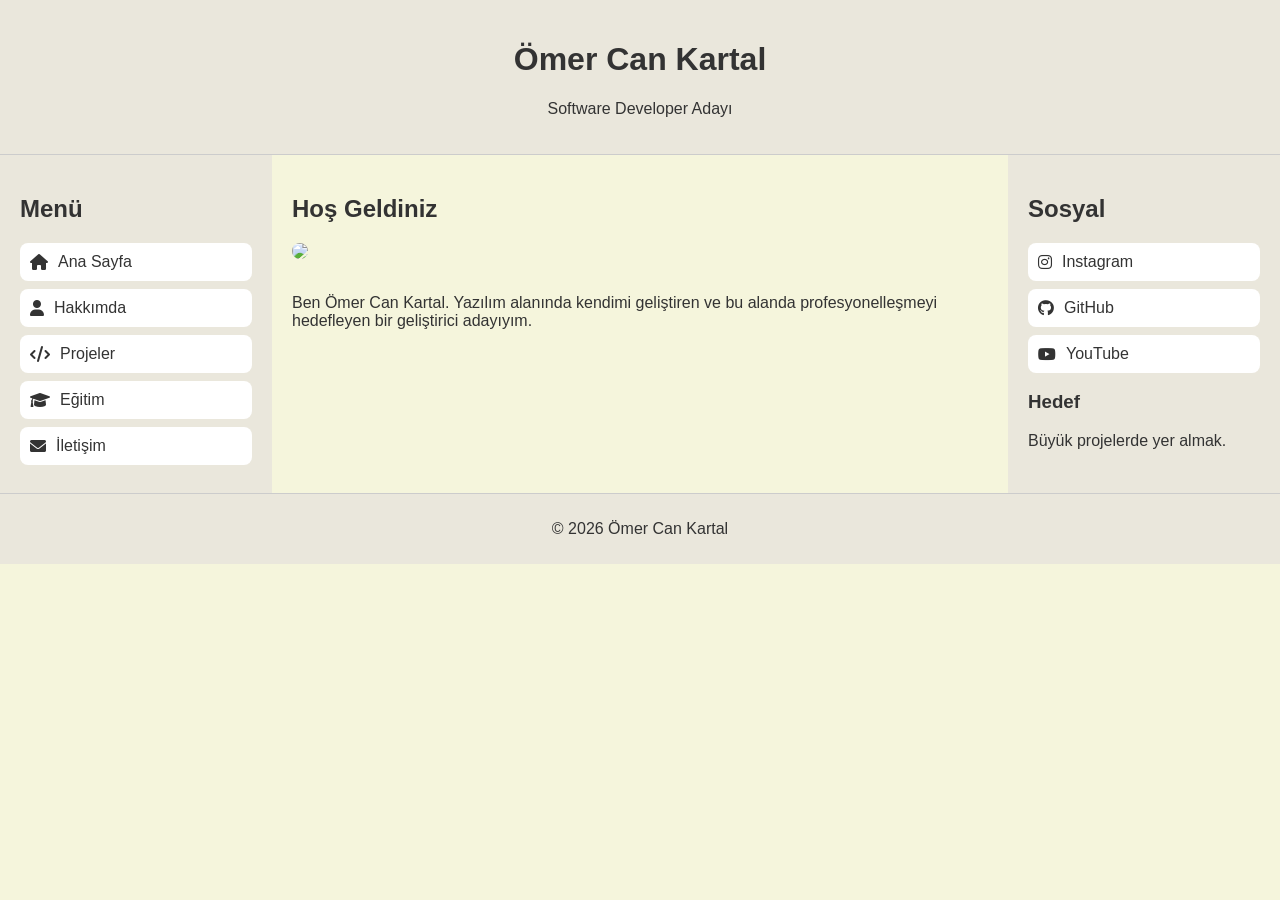
==== index.html @ f3647ea5 "Add files via upload" ====
<!doctype html>
<html lang="tr">
  <head>
    <meta charset="UTF-8" />
    <title>Ömer Can Kartal</title>
    <link rel="stylesheet" href="style.css" />

    <link
      rel="stylesheet"
      href="https://cdnjs.cloudflare.com/ajax/libs/font-awesome/6.0.0/css/all.min.css"
    />
    <meta name="viewport" content="width=device-width, initial-scale=1.0" />
  </head>

  <body>
    <div class="header">
      <h1>Ömer Can Kartal</h1>
      <p>Software Developer Adayı</p>
    </div>

    <div class="container">
      <!--! sol -->
      <div class="sidebar left">
        <h2>Menü</h2>

        <a href="index.html"><i class="fas fa-home"></i> Ana Sayfa</a>
        <a href="about.html"><i class="fas fa-user"></i> Hakkımda</a>
        <a href="projects.html"><i class="fas fa-code"></i> Projeler</a>
        <a href="education.html"
          ><i class="fas fa-graduation-cap"></i> Eğitim</a
        >
        <a href="contact.html"><i class="fas fa-envelope"></i> İletişim</a>
      </div>

      <div class="content">
        <h2>Hoş Geldiniz</h2>

        <img src="Resimler/foto.jpg" class="profile" />

        <p>
          Ben Ömer Can Kartal. Yazılım alanında kendimi geliştiren ve bu alanda
          profesyonelleşmeyi hedefleyen bir geliştirici adayıyım.
        </p>
      </div>

      <div class="sidebar right">
        <h2>Sosyal</h2>

        <a href="https://www.instagram.com/omercankrtl0/"
          ><i class="fab fa-instagram"></i> Instagram</a
        >
        <a href="https://github.com/omerkartal399r-prog"
          ><i class="fab fa-github"></i> GitHub</a
        >
        <a href="https://www.youtube.com/@Omercankartalll"
          ><i class="fab fa-youtube"></i> YouTube</a
        >

        <h3>Hedef</h3>
        <p>Büyük projelerde yer almak.</p>
      </div>
    </div>

    <div class="footer">
      <p>© 2026 Ömer Can Kartal</p>
    </div>
  </body>
</html>
---- style.css ----
body {
  margin: 0;
  font-family: Arial, sans-serif;
  background: #f5f5dc;
  color: #333;
}

/*! haader */
.header {
  text-align: center;
  padding: 20px;
  background: #eae7dc;
  border-bottom: 1px solid #ccc;
}

/* ! layout */
.container {
  display: flex;
}

/* !Sidebar */
.sidebar {
  width: 20%;
  padding: 20px;
  background: #eae7dc;
}

/* !Concent */
.content {
  width: 60%;
  padding: 20px;
}

/* ! footer */
.footer {
  text-align: center;
  padding: 10px;
  background: #eae7dc;
  border-top: 1px solid #ccc;
}

/* !menu */
.sidebar a {
  display: flex;
  align-items: center;
  gap: 10px;
  padding: 10px;
  margin: 8px 0;
  background: #ffffff;
  border-radius: 8px;
  color: #333;
  text-decoration: none;
  transition: 0.3s;
}

.sidebar a:hover {
  background: #d6ccc2;
}

/* ! aktif sayfa */
.active {
  background: #bfa27a;
  color: white !important;
}

/* !Icon */
.sidebar i {
  font-size: 16px;
}

/*! Fotoğraf */
.profile {
  width: 150px;
  border-radius: 50%;
  margin-bottom: 15px;
}

/* ! kartlar */
.card,
.project-card,
.edu-card {
  background: #ffffff;
  padding: 20px;
  margin-bottom: 20px;
  border-radius: 10px;
  border: 1px solid #ddd;
  transition: 0.3s;
}

.card:hover,
.project-card:hover,
.edu-card:hover {
  transform: translateY(-3px);
}

/* ! form */
input,
textarea {
  width: 100%;
  padding: 10px;
  margin-top: 10px;
  border-radius: 5px;
  border: 1px solid #ccc;
}

input[type="submit"] {
  background: #bfa27a;
  color: white;
  border: none;
  cursor: pointer;
}

input[type="submit"]:hover {
  background: #a68a64;
}

/*! Tam tablet uyumlulupu */
@media screen and (max-width: 900px) {
  .container {
    flex-direction: column;
  }

  .sidebar,
  .content {
    width: 100%;
  }
}

/* !Tam telefon uyunluluğu */
@media screen and (max-width: 600px) {
  .header h1 {
    font-size: 22px;
  }

  .sidebar {
    text-align: center;
  }

  .sidebar a {
    justify-content: center;
    font-size: 14px;
    padding: 10px;
  }

  .content {
    padding: 15px;
  }

  .profile {
    width: 120px;
  }
}

/*! Tablet Optimizasyonu */
@media screen and (max-width: 900px) {
  .container {
    flex-direction: column;
  }

  .sidebar,
  .content {
    width: 100%;
  }
}
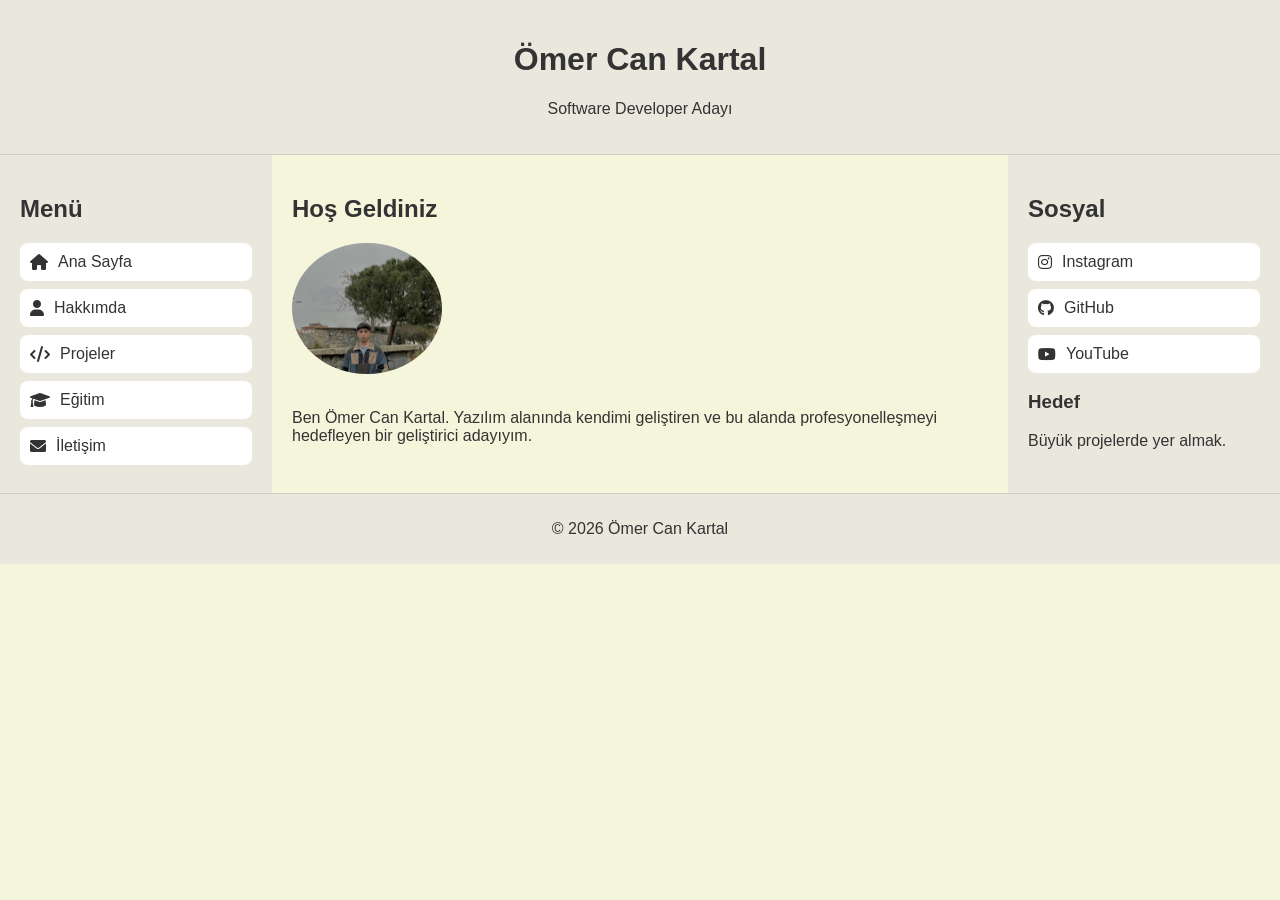
==== commit 30080169: "Update index.html" ====
--- a/index.html
+++ b/index.html
@@ -35,7 +35,7 @@
       <div class="content">
         <h2>Hoş Geldiniz</h2>
 
-        <img src="Resimler/foto.jpg" class="profile" />
+        <img src="./foto.jpg" class="profile" />
 
         <p>
           Ben Ömer Can Kartal. Yazılım alanında kendimi geliştiren ve bu alanda
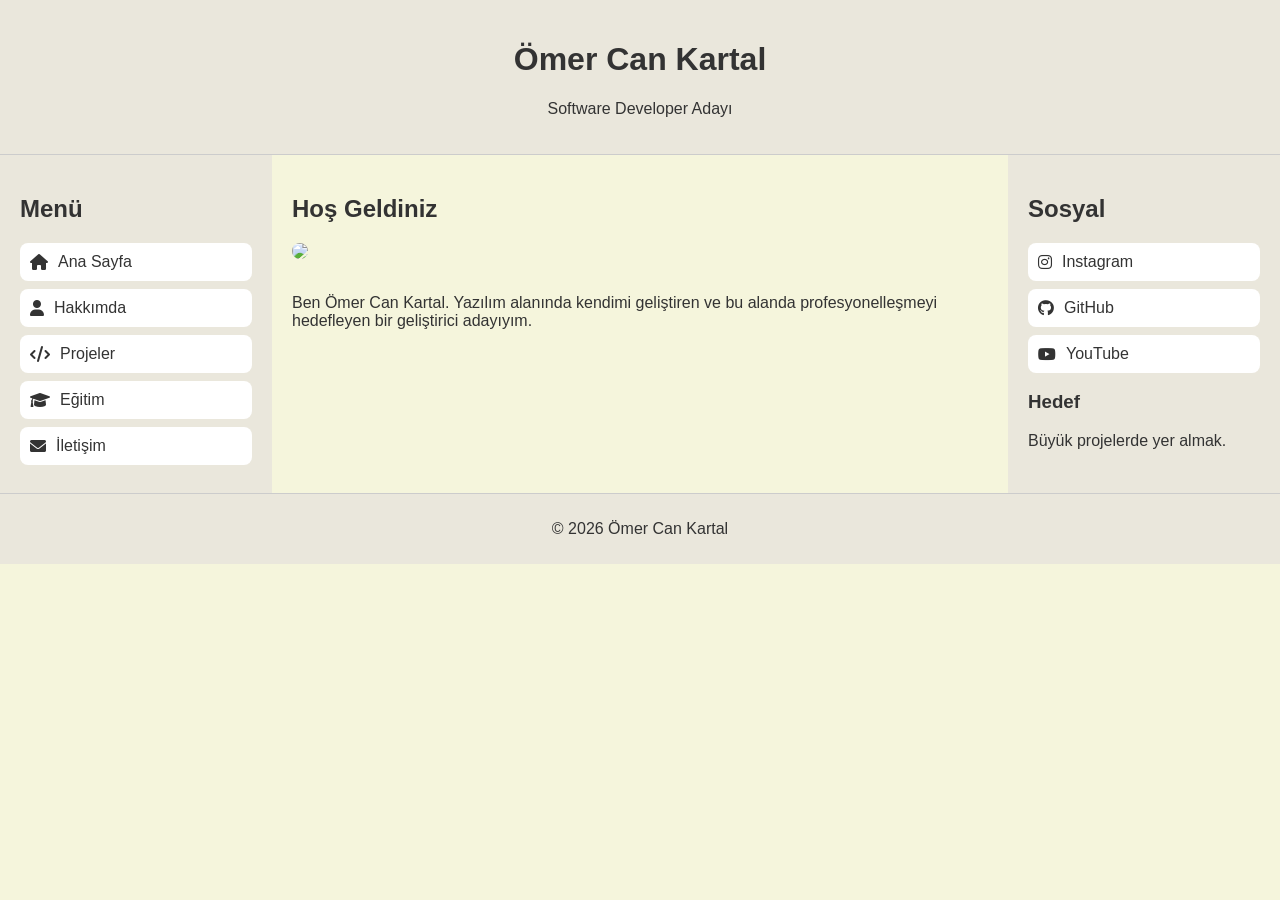
==== commit 68bedb7e: "Update index.html" ====
--- a/index.html
+++ b/index.html
@@ -35,7 +35,7 @@
       <div class="content">
         <h2>Hoş Geldiniz</h2>
 
-        <img src="./foto.jpg" class="profile" />
+        <img src=".foto.jpg" class="profile" />
 
         <p>
           Ben Ömer Can Kartal. Yazılım alanında kendimi geliştiren ve bu alanda
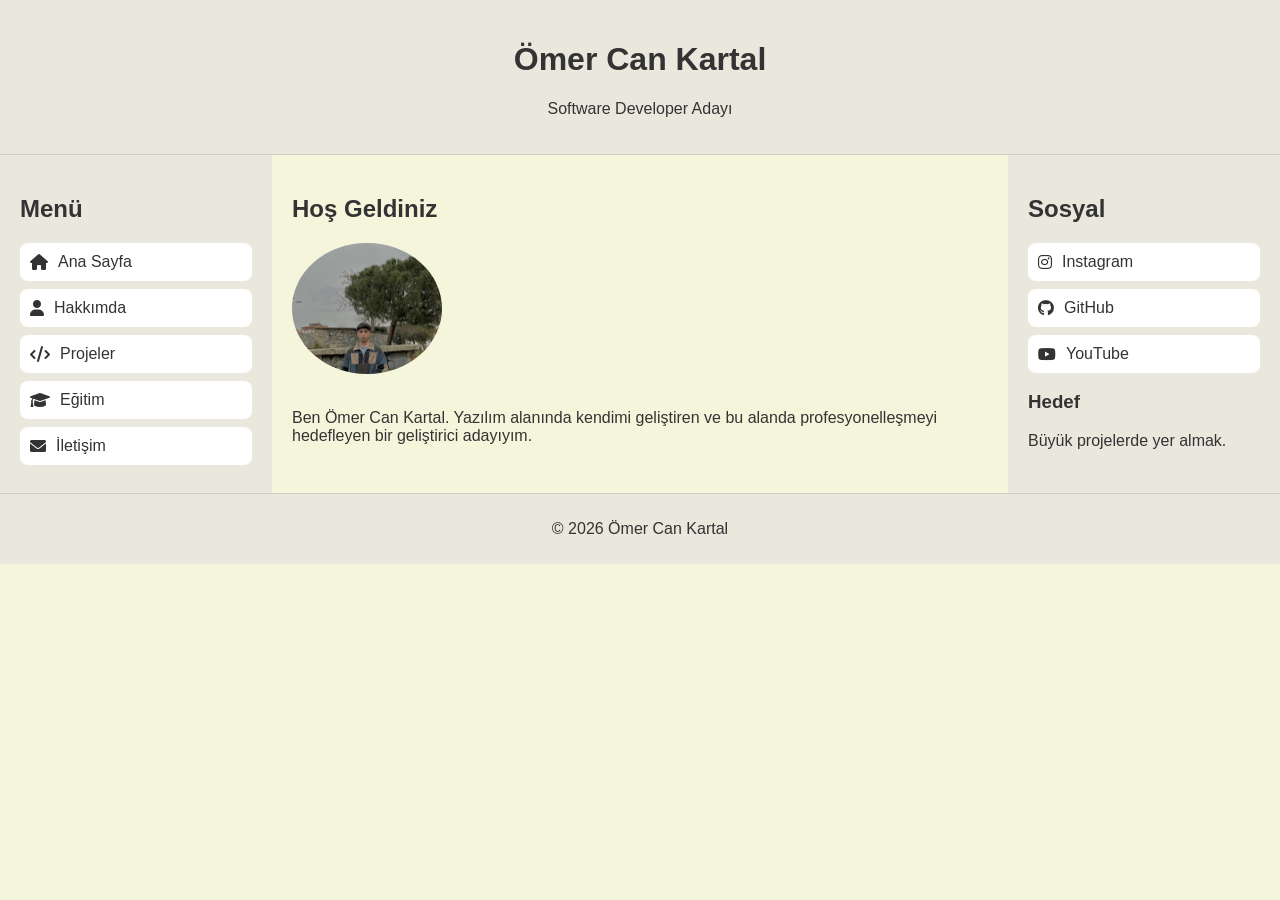
==== commit e6b34ed5: "Update index.html" ====
--- a/index.html
+++ b/index.html
@@ -35,7 +35,7 @@
       <div class="content">
         <h2>Hoş Geldiniz</h2>
 
-        <img src=".foto.jpg" class="profile" />
+        <img src="./foto.jpg" class="profile" />
 
         <p>
           Ben Ömer Can Kartal. Yazılım alanında kendimi geliştiren ve bu alanda
